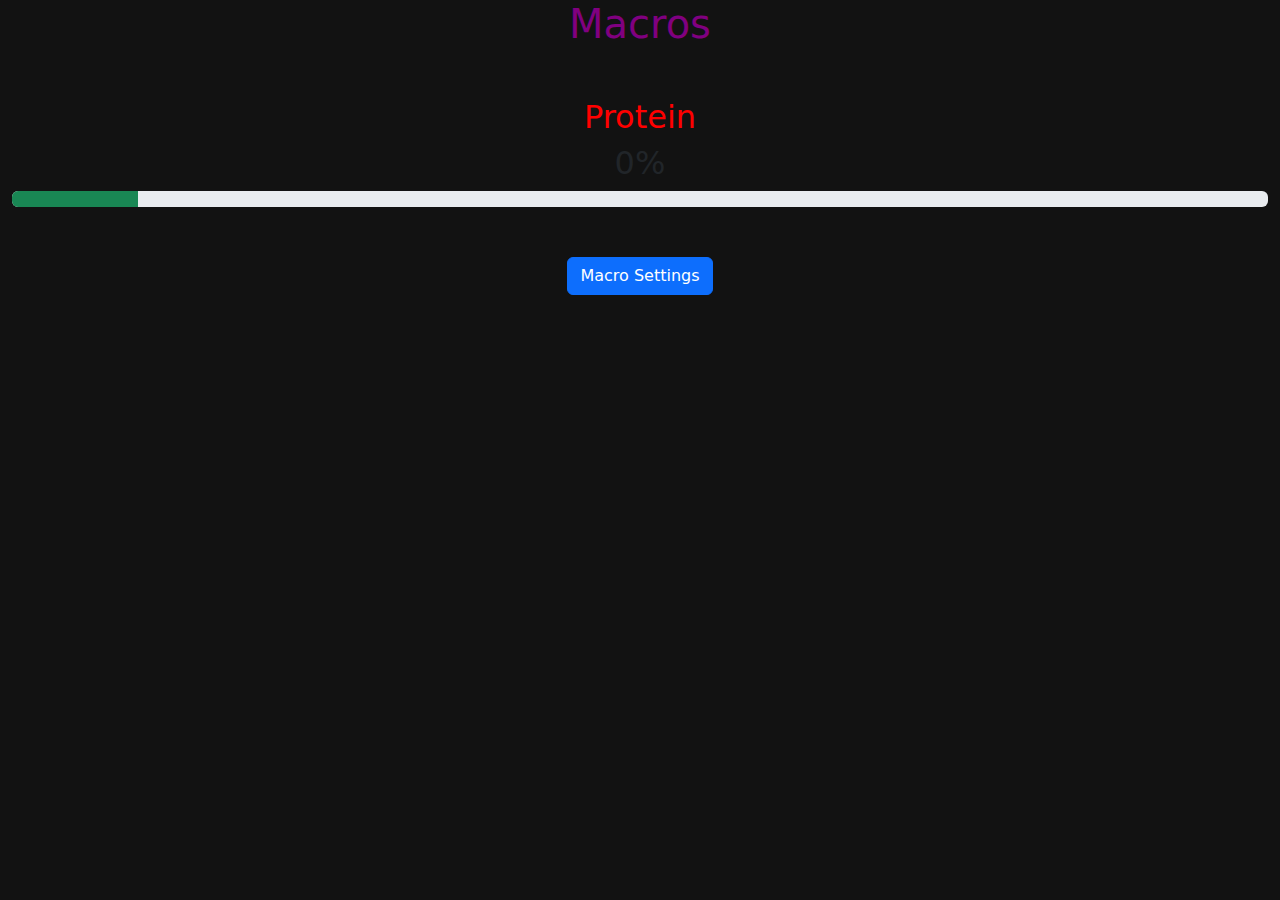
==== src/index.html @ 3d9dff44 "Included Bootstrap, made html structure" ====
<!DOCTYPE html>
<html lang="en">
<head>
    <meta charset="UTF-8">
    <title>GymBro</title>
    <link rel="stylesheet" href="style.css"/>
    <link href="https://cdn.jsdelivr.net/npm/bootstrap@5.3.3/dist/css/bootstrap.min.css" rel="stylesheet" integrity="sha384-QWTKZyjpPEjISv5WaRU9OFeRpok6YctnYmDr5pNlyT2bRjXh0JMhjY6hW+ALEwIH" crossorigin="anonymous">
    <script src="https://cdn.jsdelivr.net/npm/bootstrap@5.3.3/dist/js/bootstrap.bundle.min.js" integrity="sha384-YvpcrYf0tY3lHB60NNkmXc5s9fDVZLESaAA55NDzOxhy9GkcIdslK1eN7N6jIeHz" crossorigin="anonymous"></script>

</head>
<body>

<div class="container">
    <div class="row">
        <div class="col-12">
            <div class="text-center">
                <h1 id="head-text">Macros</h1>
            </div>
        </div>
    </div>
    <div class="row">
        <div class="col-12">
            <div class="text-center">
                <div id="protein-text-div">
                    <h2 id="protein-text-h2">Protein</h2>
                </div>
                <div id="protein-progress-percentage-div">
                    <h2 id="protein-progress-percentage">
                        <span id="protein-progress-percentage-span">0%</span>
                    </h2>

                </div>
                <div class="progress" id="protein-progress">

                    <div class="progress-bar bg-success" id="protein-progress-bar" role="progressbar" style="width: 0%" aria-valuenow="25" aria-valuemin="0" aria-valuemax="100"  ></div>
                </div>

            </div>
        </div>
    </div>
    <div class="row">
        <div class="col-12">
            <div class="text-center">
                <a href="macroSettings.html"><button type="button" class="btn btn-primary" id="protein-button" href="macroSettings.html">Macro Settings</button></a>
            </div>
        </div>
    </div>
</div>
<script src="script.js"></script>
</body>
---- src/style.css ----
.container{
    background-color: #121212;
    min-height: 100vh;
    min-width: 100vw;
}
#head-text{
    color: purple;
    margin-bottom: 50px;
}
#protein-text-h2 {
    color: red;
}
#protein-progress-bar{

}
#protein-progress{
    margin-bottom: 50px;
}
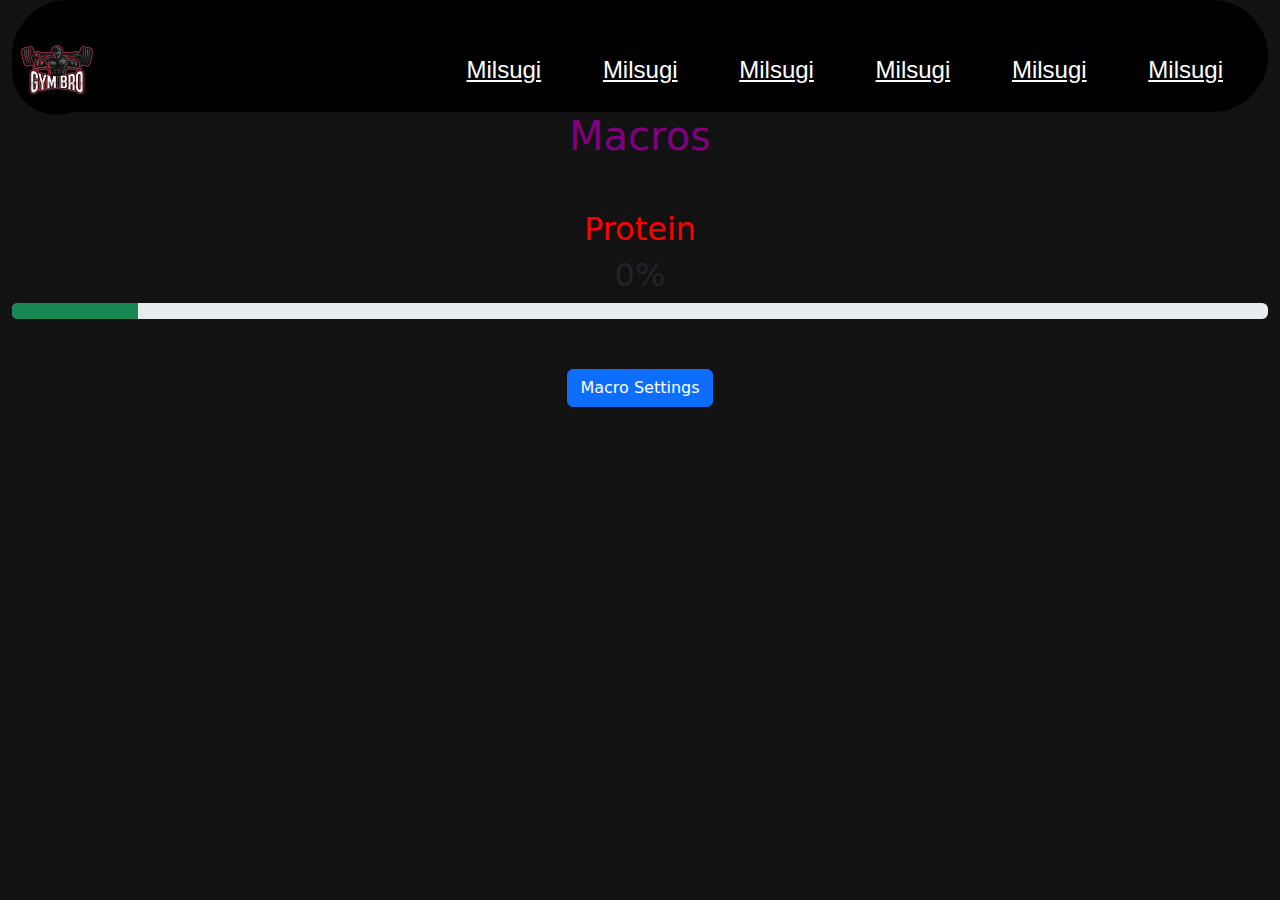
==== commit 20ddeaa1: "pulamea" ====
--- a/src/index.html
+++ b/src/index.html
@@ -11,6 +11,17 @@
 <body>
 
 <div class="container">
+    <div class="nav">
+        <img src="logo.jpg" alt="Logo" class="logo">
+        <div style="margin-left: auto;">
+            <a href="">Milsugi</a>
+            <a href="">Milsugi</a>
+            <a href="">Milsugi</a>
+            <a href="">Milsugi</a>
+            <a href="">Milsugi</a>
+            <a href="">Milsugi</a>
+        </div>
+    </div>
     <div class="row">
         <div class="col-12">
             <div class="text-center">
@@ -49,3 +60,7 @@
 <script src="script.js"></script>
 </body>
 
+
+</html>
+
+
--- a/src/style.css
+++ b/src/style.css
@@ -15,4 +15,41 @@
 }
 #protein-progress{
     margin-bottom: 50px;
-}+}
+
+
+.nav {
+    background-color: #000;
+    display: flex;
+    align-items: center;
+    padding: 25px; /* Increased padding */
+    font-family: Calibri, sans-serif;
+    font-size: 24px; /* Increased font size */
+    border-radius: 98px;
+    justify-content: space-between;
+    height: 7rem; /* Increased height */
+}
+
+.nav a {
+    border-radius: 58px;
+    color: #fff;
+    margin-left: 15px; /* Increased margin for better spacing */
+    font-size: inherit;
+    padding: 15px 20px; /* Increased padding for larger clickable area */
+    text-decoration: underline;
+}
+
+.logo {
+    margin-right: 20px;
+    height: 90px; /* Increased size of logo */
+    width: 90px;  /* Adjusted width to match height */
+    border-radius: 50%;
+}
+
+.nav a:hover {
+    background-color: #ff0000;
+}
+
+.activebtn {
+    background-color: #dc143c;
+}
